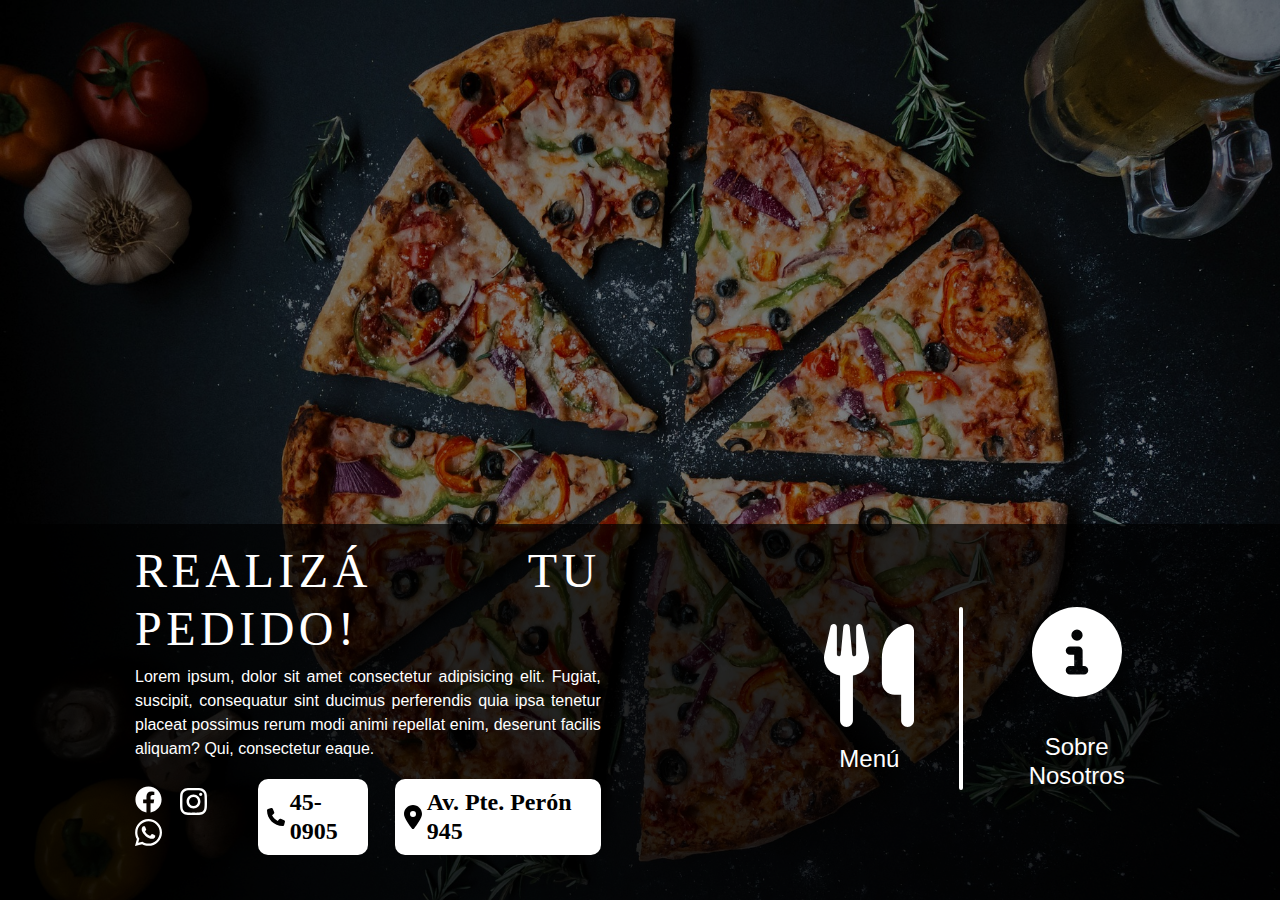
==== index.html @ d5bdf455 "Update index.html" ====
<!DOCTYPE html>
<html lang="es">
<head>
    <meta charset="UTF-8">
    <meta http-equiv="X-UA-Compatible" content="IE=edge">
    <meta name="viewport" content="width=device-width, initial-scale=1.0">
    <link rel="stylesheet" href="./css/bootstrap.css">
    <link rel="stylesheet" href="./style.css">
    <link rel="preload" as="image" href="./imgs/pizzaBackground">

        
    <link rel="preconnect" href="https://fonts.googleapis.com">
    <link rel="preconnect" href="https://fonts.gstatic.com" crossorigin>
    <link href="https://fonts.googleapis.com/css2?family=Caveat:wght@400;500;600;700&family=Kaushan+Script&family=Playfair+Display:wght@400;500;600;700;800;900&family=Satisfy&family=Yellowtail&display=swap" rel="stylesheet">
    
    <link rel="icon" href="./imgs/brand.svg">
    <title>La Buenos Aires Pizza</title>
</head>
<body class="opacity">
    <div class="contMain">

        <div class="contDown opacity2 cont">
            <div class="row">

                <div class="col-8">
                    <div class="leftContent">
                        <h3>REALIZÁ TU PEDIDO!</h3>
                        <p>Lorem ipsum, dolor sit amet consectetur adipisicing elit. Fugiat, suscipit, consequatur sint ducimus perferendis quia ipsa tenetur placeat possimus rerum modi animi repellat enim, deserunt facilis aliquam? Qui, consectetur eaque.</p>
                    </div>
                    <div class="social">
                        <nav class="socialCont">
                            <a href="https://www.facebook.com/LaBuenosAiresPizzaEsquel"><img src="./imgs/facebook.svg" alt="facebook" class="socialIcon grow"></a>
                            <a href="https://www.instagram.com/labuenosairespizza/"><img src="./imgs/instagram.svg" alt="instagram" class="socialIcon grow"></a>
                            <a href="https://wa.me/+5492945694680"><img src="./imgs/whatsapp.svg" alt="whatsapp" class="socialIcon grow"></a>
                        </nav>
                        <div class="allWidgetCont">
                            <div class="widgetCont phoneCont grow">
                                <img src="./imgs/phone.svg" alt="maps" class="widgetIcon">
                                <h3 class="widgetText">45-0905</h3>
                            </div>
                            <div class="widgetCont grow">
                                <img src="./imgs/maps.svg" alt="maps" class="widgetIcon">
                                <h3 class="widgetText">Av. Pte. Perón 945</h3>
                            </div>
                        </div>
                    </div>
                </div>

                <div class="col rightContent">
                    <a href="./pages/menu.html" class="linkCont">
                        <div class="grow">
                            <img src="./imgs/menu.svg" alt="menu" class="menuIcon">
                            <h3>Menú</h3>
                        </div>
                    </a>
                    <div class="vl"></div>
                    <a href="/" class="linkCont">
                        <div class="grow">
                            <img src="./imgs/aboutUs.svg" alt="aboutUs" class="aboutUsIcon">
                            <h3>Sobre Nosotros</h3>
                        </div>
                    </a>
                </div>

            </div>
        </div>



    </div>
    <script src="script.js"></script>
</body>
</html>
---- style.css ----
:root {
    --primary-color: #E91011;
    --secondary-color: #DC9888;
    --third-color: #FFE5D9;
    --fourth-color: #54B9CC;
}
* {
    user-select: none;
    -webkit-user-drag: none;
}
html, body {
    background-image: url(./imgs/pizzaBackground.jpg);
    background-size: cover;
    background-repeat: no-repeat;
    height: 100%;
}

.opacity2 {
    background: rgba(0, 0, 0, 0.703);
}
.opacity {
    background: rgba(0, 0, 0, 0.5);
}

.grow {
    transition: all .2s ease-in-out;
}
.grow:hover {
    transform: scale(1.2);
    z-index: 1;
}

.contMain {
    height:100%;
    margin:0;
    position: relative;
    display: flex;
    flex-direction: column;
}

/*--------------------------------*/

.contDown {
    height: max-content;
    width: 100%;
    margin-top: auto;

    padding: 2vh 15vh 5vh;
    color: white;
    font-family:'Segoe UI', Tahoma, Geneva, Verdana, sans-serif;
}

/*--------------------------------*/

.leftContent {
    max-width: 70%;
    text-align: justify;
}
.leftContent h3 {
    font-size: 3em;
    font-family: Georgia, 'Times New Roman', Times, serif;
    letter-spacing: .5vh;
}

/*--------------------------------*/

.social {
    max-width: 70%;
    margin-top: 2vh;
    text-align: left;
    font-family: Georgia, 'Times New Roman', Times, serif;
    display: flex;
    justify-content: space-between;
}
.socialCont {
    margin: auto 0;
}
.socialIcon {
    width: 3vh;
    filter: invert(100%) sepia(100%) saturate(0%) hue-rotate(133deg) brightness(101%) contrast(102%);
    float: left;
    margin-right: 2vh;
}

.allWidgetCont {
    display: flex;
}

.widgetCont {
    margin: auto 0;
    display: flex;
    align-items: baseline;
    border-radius: 10px;
    background-color: white;
    padding: 1vh;
}
.widgetIcon {
    margin: auto;
    width: 2vh;
    filter: invert(0%) sepia(0%) saturate(7486%) hue-rotate(340deg) brightness(99%) contrast(106%);float: left;
}
.widgetText {
    margin: auto;
    font-family:'Times New Roman', Times, serif;
    color: black;
    font-weight: 900;
    font-size: 1.5em;
    margin-left: .5vh;
}
.phoneCont {
    margin-right: 3vh;
}

/*--------------------------------*/

.rightContent, .rightContent::after {
    margin: auto;
    display: flex;
    justify-content: center;
}
.linkCont {
    margin: auto;
    text-align: center;
    text-decoration: none;
    color: white;
}
.menuIcon {
    filter: invert(100%) sepia(100%) saturate(0%) hue-rotate(133deg) brightness(101%) contrast(102%);
    width: 10vh;
    margin: auto;
    margin-bottom: 2vh;
}
.aboutUsIcon {
    filter: invert(100%) sepia(100%) saturate(0%) hue-rotate(133deg) brightness(101%) contrast(102%);
    width: 10vh;
    margin: auto;
    margin-bottom: 4vh;
}
.rightContent h3 {
    margin: auto;
    font-size: 1.5em;
}

.vl {
    border-left: .5vh solid white;
    border-radius: 5vh;
    margin: 0 5vh;
}

/*--------------------------------*/
/*--------------------------------*/
/*--------------------------------*/

.contMenu {
    max-width: 80%;
    margin: auto;
    display: flex;
    flex-direction: column;
}

.hero {
    display: flex;
    justify-content: space-between;
}
.contMenuTitle {
    width: max-content;
    margin: 2vh 0;
    padding: 0 2vh;
    border-radius: 15px;
}
.menuTitle {
    color: white;
    filter: drop-shadow(5px 5px #686868);
    font-size: 7em;
    font-family: 'Playfair Display', serif;
    font-weight: 900;
}

.contHomeTitle {
    width: max-content;
    margin: auto 0;
    padding: 0 2vh;
    border-radius: 15px;
}
.homeTitle {
    color: white;
    filter: drop-shadow(5px 5px #686868);
    font-family: 'Playfair Display', serif;
    font-weight: 900;
    font-size: 3em;
}
.homeTitle a {
    text-decoration: none;
    color: white;
}

/*
font-family: 'Caveat', cursive;
font-family: 'Kaushan Script', cursive;
font-family: 'Playfair Display', serif;
font-family: 'Satisfy', cursive;
font-family: 'Yellowtail', cursive;
*/
/*--------------------------------*/

.contAllPizzaWidget {
    margin: auto;
    width: 100%;
    display: flex;
    flex-direction: column;
    margin-bottom: 2vh;
    border-radius: 15px;
}
.contAllPizzaWidget .row {
    margin: 0;
    padding: 0;
}

/*--------------------------------*/
.contWidgetTitle {
    margin: auto;
    display: flex;
    flex-direction: row;
    padding: 0;
}
.contWidgetTitle .col {
    padding: 0;
    margin: 0;
}
.whiteLine {
    border-bottom: 1px solid white;
}
.widgetTitle {
    margin: 0;
    font-family: 'Kaushan Script', cursive;
    color: #ffffff;
    filter: drop-shadow(5px 5px #00780c);
    font-size: 10em;
}
.imgWidget {
    margin: auto;
    width: 100%;
    height: 200px;
    background-image: url(./imgs/pizzaListOne.jpg);
    background-size: cover;
    background-position: 0 30%;
    background-repeat: no-repeat;
    border-radius: 15px;
    border-bottom-left-radius: 0;
    border-top-left-radius: 0;
}

/*--------------------------------*/

.contWidget {
    padding: 2vh;
}
.textWidget {
    margin: 0;
    color: white;
    font-family: 'Playfair Display', serif;
    font-size: 1.8em;
    letter-spacing: .1vh;
}


/*
font-family: 'Caveat', cursive;
font-family: 'Kaushan Script', cursive;
font-family: 'Playfair Display', serif;
font-family: 'Satisfy', cursive;
font-family: 'Yellowtail', cursive;
*/

/*--------------------------------*/


/*--------------------------------*/
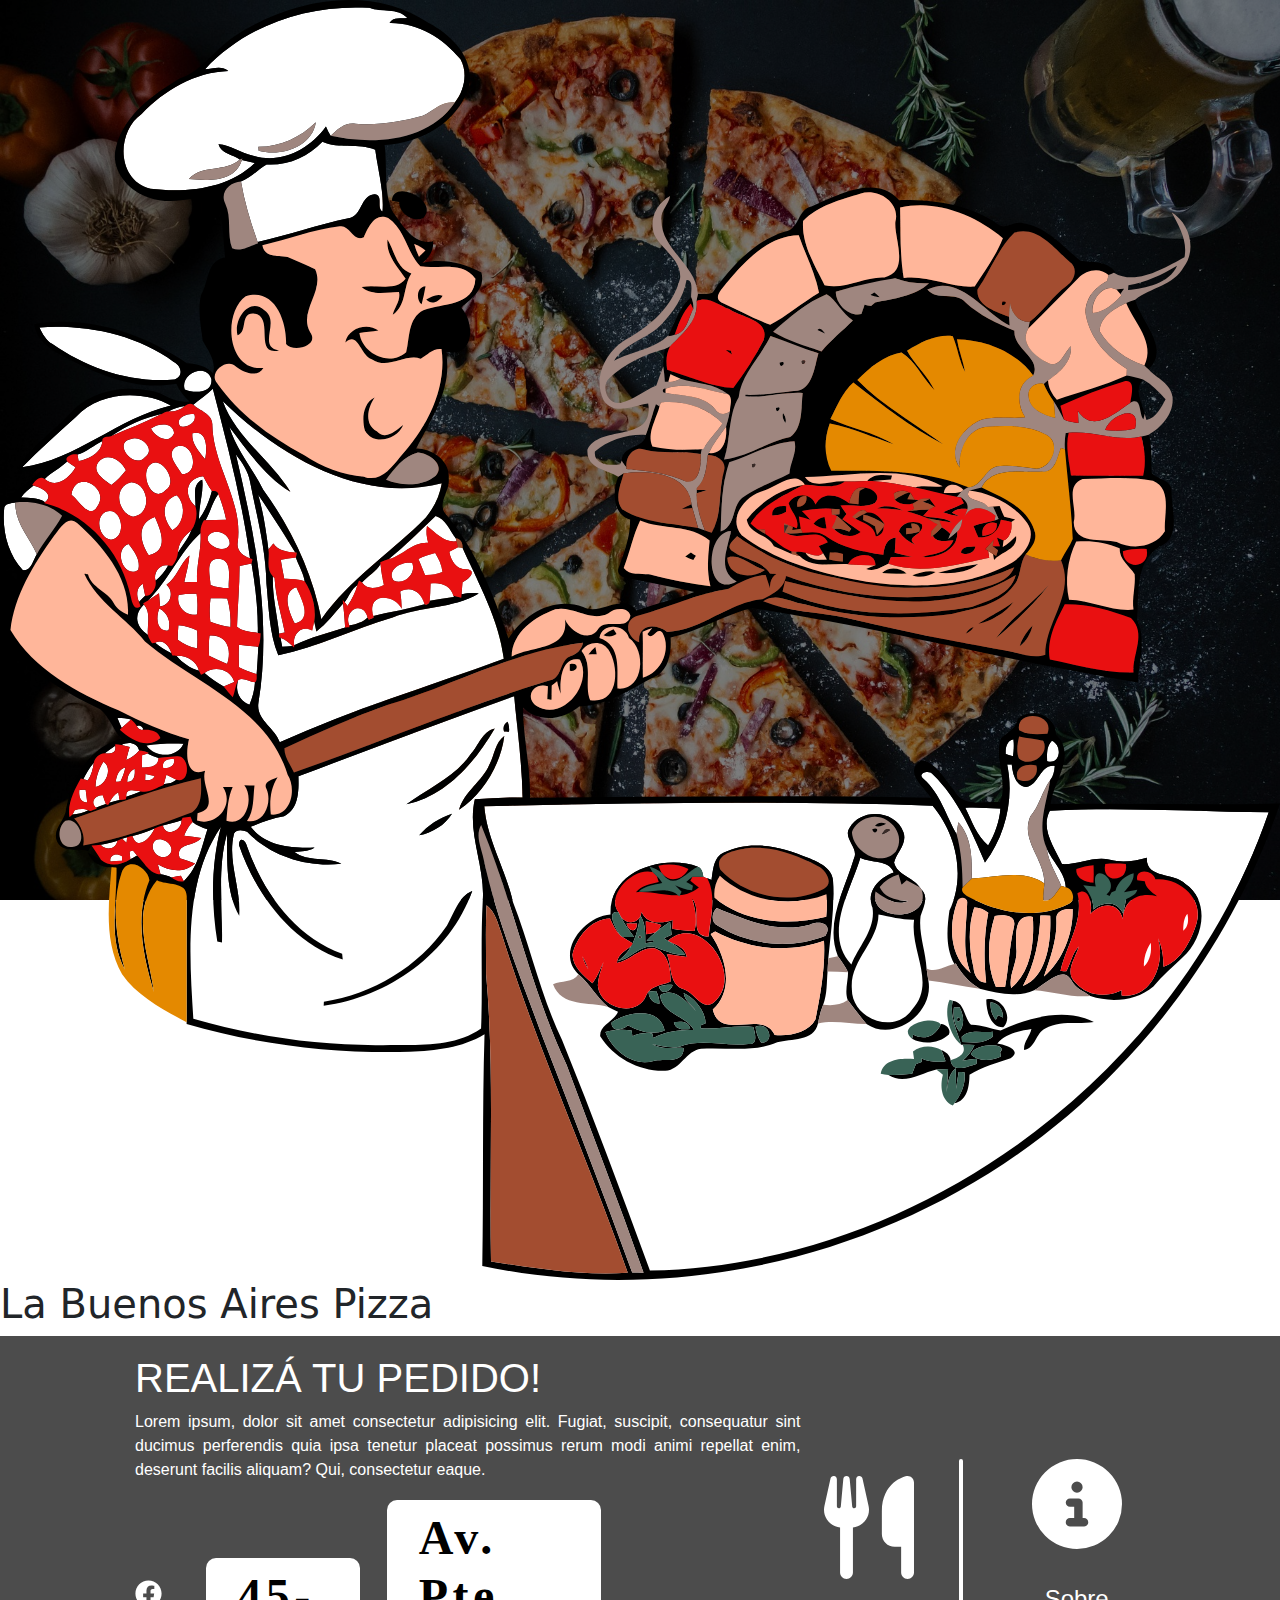
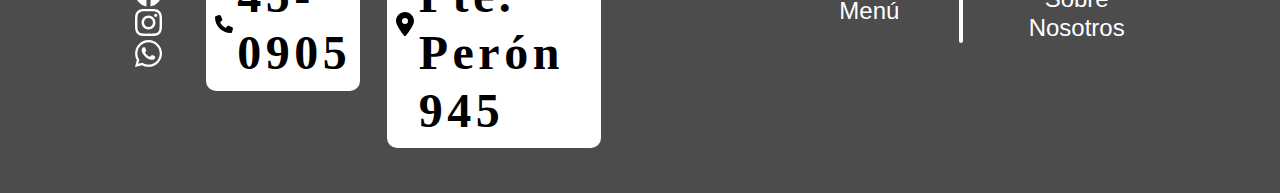
==== commit 705fa079: "Update index.html" ====
--- a/index.html
+++ b/index.html
@@ -6,7 +6,6 @@
     <meta name="viewport" content="width=device-width, initial-scale=1.0">
     <link rel="stylesheet" href="./css/bootstrap.css">
     <link rel="stylesheet" href="./style.css">
-    <link rel="preload" as="image" href="./imgs/pizzaBackground">
 
         
     <link rel="preconnect" href="https://fonts.googleapis.com">
@@ -19,12 +18,16 @@
 <body class="opacity">
     <div class="contMain">
 
+        <div class="brandCont">
+            <img src="./imgs/brand.svg" alt="Brand" class="brandLogo">
+            <h1 class="brandText">La Buenos Aires Pizza</h1>
+        </div>
+
         <div class="contDown opacity2 cont">
-            <div class="row">
-
-                <div class="col-8">
-                    <div class="leftContent">
-                        <h3>REALIZÁ TU PEDIDO!</h3>
+            <div class="row contContent">
+                <div class="col-8 leftContent">
+                    <div class="infoCont">
+                        <h1>REALIZÁ TU PEDIDO!</h1>
                         <p>Lorem ipsum, dolor sit amet consectetur adipisicing elit. Fugiat, suscipit, consequatur sint ducimus perferendis quia ipsa tenetur placeat possimus rerum modi animi repellat enim, deserunt facilis aliquam? Qui, consectetur eaque.</p>
                     </div>
                     <div class="social">
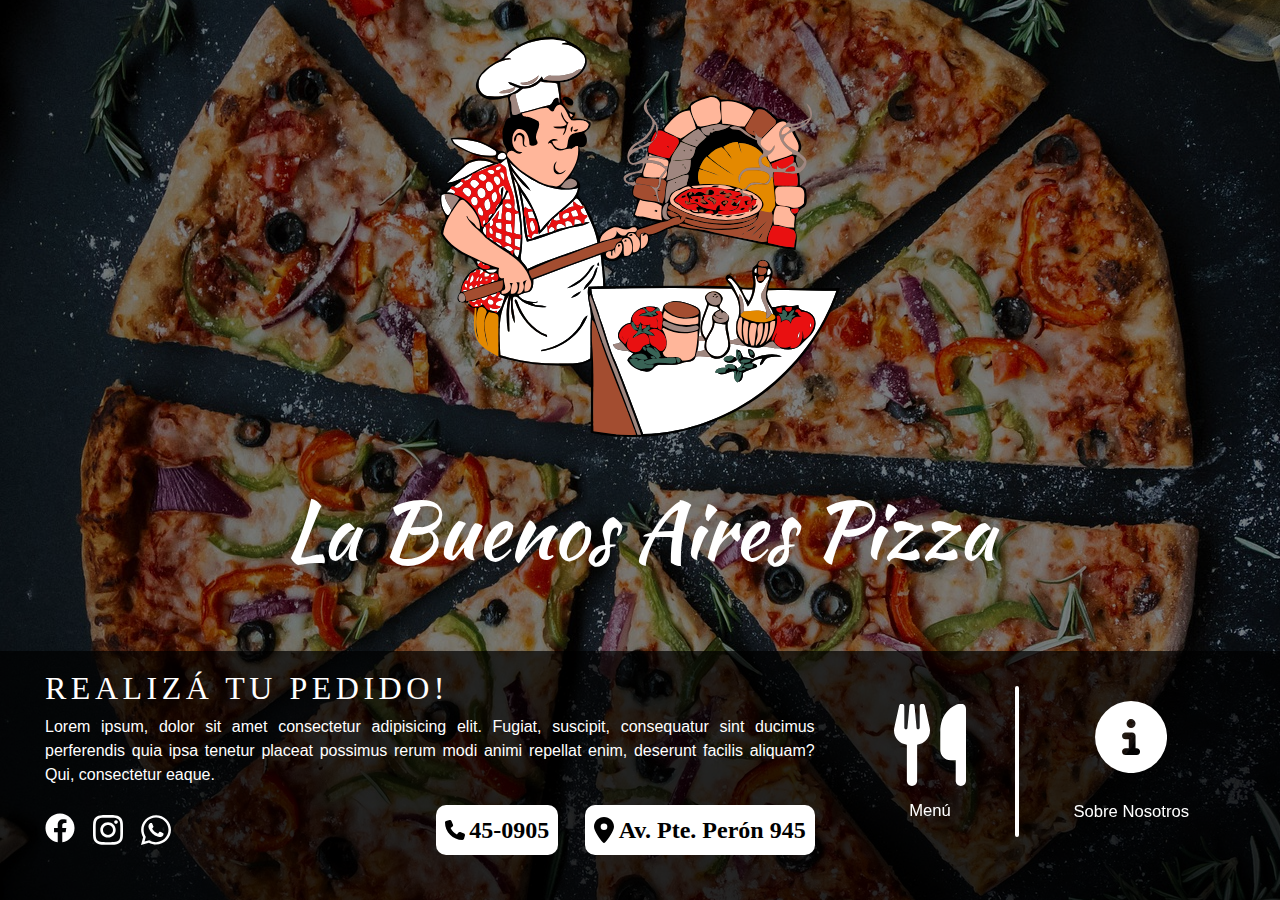
==== commit 1ec0544c: "Update index.html" ====
--- a/index.html
+++ b/index.html
@@ -57,7 +57,7 @@
                         </div>
                     </a>
                     <div class="vl"></div>
-                    <a href="/" class="linkCont">
+                    <a href="./index.html" class="linkCont">
                         <div class="grow">
                             <img src="./imgs/aboutUs.svg" alt="aboutUs" class="aboutUsIcon">
                             <h3>Sobre Nosotros</h3>
--- a/style.css
+++ b/style.css
@@ -7,12 +7,17 @@
 * {
     user-select: none;
     -webkit-user-drag: none;
+    transition: all .3s;
 }
 html, body {
+    background-color: #0c1318;
     background-image: url(./imgs/pizzaBackground.jpg);
-    background-size: cover;
+    background-size: auto;
     background-repeat: no-repeat;
-    height: 100%;
+    background-position: center;
+    background-attachment: fixed;
+    height:100%;
+    width:100%;
 }
 
 .opacity2 {
@@ -39,159 +44,27 @@
 }
 
 /*--------------------------------*/
-
-.contDown {
-    height: max-content;
-    width: 100%;
-    margin-top: auto;
-
-    padding: 2vh 15vh 5vh;
-    color: white;
-    font-family:'Segoe UI', Tahoma, Geneva, Verdana, sans-serif;
-}
-
-/*--------------------------------*/
-
-.leftContent {
-    max-width: 70%;
-    text-align: justify;
-}
-.leftContent h3 {
-    font-size: 3em;
-    font-family: Georgia, 'Times New Roman', Times, serif;
-    letter-spacing: .5vh;
-}
-
-/*--------------------------------*/
-
-.social {
-    max-width: 70%;
-    margin-top: 2vh;
-    text-align: left;
-    font-family: Georgia, 'Times New Roman', Times, serif;
-    display: flex;
-    justify-content: space-between;
-}
-.socialCont {
-    margin: auto 0;
-}
-.socialIcon {
-    width: 3vh;
-    filter: invert(100%) sepia(100%) saturate(0%) hue-rotate(133deg) brightness(101%) contrast(102%);
-    float: left;
-    margin-right: 2vh;
-}
-
-.allWidgetCont {
-    display: flex;
-}
-
-.widgetCont {
-    margin: auto 0;
-    display: flex;
-    align-items: baseline;
-    border-radius: 10px;
-    background-color: white;
-    padding: 1vh;
-}
-.widgetIcon {
-    margin: auto;
-    width: 2vh;
-    filter: invert(0%) sepia(0%) saturate(7486%) hue-rotate(340deg) brightness(99%) contrast(106%);float: left;
-}
-.widgetText {
-    margin: auto;
-    font-family:'Times New Roman', Times, serif;
-    color: black;
-    font-weight: 900;
-    font-size: 1.5em;
-    margin-left: .5vh;
-}
-.phoneCont {
-    margin-right: 3vh;
-}
-
-/*--------------------------------*/
-
-.rightContent, .rightContent::after {
-    margin: auto;
-    display: flex;
-    justify-content: center;
-}
-.linkCont {
+/*--------------------------------*/
+/*--------------------------------*/
+
+.brandCont {
     margin: auto;
     text-align: center;
-    text-decoration: none;
-    color: white;
-}
-.menuIcon {
-    filter: invert(100%) sepia(100%) saturate(0%) hue-rotate(133deg) brightness(101%) contrast(102%);
-    width: 10vh;
-    margin: auto;
-    margin-bottom: 2vh;
-}
-.aboutUsIcon {
-    filter: invert(100%) sepia(100%) saturate(0%) hue-rotate(133deg) brightness(101%) contrast(102%);
-    width: 10vh;
-    margin: auto;
-    margin-bottom: 4vh;
-}
-.rightContent h3 {
-    margin: auto;
-    font-size: 1.5em;
-}
-
-.vl {
-    border-left: .5vh solid white;
-    border-radius: 5vh;
-    margin: 0 5vh;
-}
-
-/*--------------------------------*/
-/*--------------------------------*/
-/*--------------------------------*/
-
-.contMenu {
-    max-width: 80%;
-    margin: auto;
-    display: flex;
-    flex-direction: column;
-}
-
-.hero {
-    display: flex;
-    justify-content: space-between;
-}
-.contMenuTitle {
-    width: max-content;
-    margin: 2vh 0;
-    padding: 0 2vh;
-    border-radius: 15px;
-}
-.menuTitle {
-    color: white;
-    filter: drop-shadow(5px 5px #686868);
-    font-size: 7em;
-    font-family: 'Playfair Display', serif;
-    font-weight: 900;
-}
-
-.contHomeTitle {
-    width: max-content;
-    margin: auto 0;
-    padding: 0 2vh;
-    border-radius: 15px;
-}
-.homeTitle {
-    color: white;
-    filter: drop-shadow(5px 5px #686868);
-    font-family: 'Playfair Display', serif;
-    font-weight: 900;
-    font-size: 3em;
-}
-.homeTitle a {
-    text-decoration: none;
-    color: white;
+}
+.brandLogo{
+    width: 400px;
+    margin: 0;
+    padding: 0;
+}
+.brandText {
+    margin: 0;
+    padding: 0;
+    margin-top: 5vh;
+
+    font-size: 5em;
+    color: white;
+    font-family: 'Kaushan Script', cursive;
+    text-align: center;
 }
 
 /*
@@ -203,66 +76,161 @@
 */
 /*--------------------------------*/
 
-.contAllPizzaWidget {
-    margin: auto;
+.contDown {
+    height: max-content;
     width: 100%;
+    margin-top: auto;
+
+    padding: 2vh 15vh 5vh;
+    color: white;
+    font-family:'Segoe UI', Tahoma, Geneva, Verdana, sans-serif;
+}
+
+/*--------------------------------*/
+
+.infoCont {
+    max-width: 70%;
+    text-align: justify;
+}
+.infoCont h1 {
+    font-size: 3em;
+    font-family: Georgia, 'Times New Roman', Times, serif;
+    letter-spacing: .5vh;
+}
+
+/*--------------------------------*/
+
+.social {
+    max-width: 70%;
+    margin-top: 2vh;
+    text-align: left;
+    font-family: Georgia, 'Times New Roman', Times, serif;
+    display: flex;
+    justify-content: space-between;
+    align-items: center;
+}
+.socialCont {
+    margin: auto 0;
+}
+.socialIcon {
+    width: 30px;
+    filter: invert(100%) sepia(100%) saturate(0%) hue-rotate(133deg) brightness(101%) contrast(102%);
+    float: left;
+    margin-right: 2vh;
+}
+
+.allWidgetCont {
+    display: flex;
+}
+
+.widgetCont {
+    margin: auto 0;
+    display: flex;
+    align-items: baseline;
+    border-radius: 10px;
+    background-color: white;
+    padding: 1vh;
+    width: max-content;
+    height: 50px;
+}
+.widgetIcon {
+    margin: auto;
+    width: 20px;
+    filter: invert(0%) sepia(0%) saturate(7486%) hue-rotate(340deg) brightness(99%) contrast(106%);float: left;
+}
+.widgetText {
+    margin: auto;
+    font-family:'Times New Roman', Times, serif;
+    color: black;
+    font-weight: 900;
+    font-size: 1.5em;
+    margin-left: .5vh;
+}
+.phoneCont {
+    margin-right: 3vh;
+}
+
+/*--------------------------------*/
+
+.rightContent, .rightContent::after {
+    margin: auto;
+    display: flex;
+    justify-content: center;
+}
+.linkCont {
+    margin: auto;
+    text-align: center;
+    text-decoration: none;
+    color: white;
+}
+.menuIcon {
+    filter: invert(100%) sepia(100%) saturate(0%) hue-rotate(133deg) brightness(101%) contrast(102%);
+    width: 90px;
+    margin: auto;
+    margin-bottom: 2vh;
+}
+.aboutUsIcon {
+    filter: invert(100%) sepia(100%) saturate(0%) hue-rotate(133deg) brightness(101%) contrast(102%);
+    width: 90px;
+    margin: auto;
+    margin-bottom: 4vh;
+}
+.rightContent h3 {
+    margin: auto;
+    font-size: 1.5em;
+}
+
+.vl {
+    border-left: .5vh solid white;
+    border-radius: 5vh;
+}
+
+/*--------------------------------*/
+/*--------------------------------*/
+/*--------------------------------*/
+
+.contMenu {
+    max-width: 80%;
+    margin: auto;
     display: flex;
     flex-direction: column;
-    margin-bottom: 2vh;
+}
+
+.hero {
+    display: flex;
+    justify-content: space-between;
+}
+.contMenuTitle {
+    width: max-content;
+    margin: 2vh 0;
+    padding: 0 2vh;
     border-radius: 15px;
 }
-.contAllPizzaWidget .row {
-    margin: 0;
-    padding: 0;
-}
-
-/*--------------------------------*/
-.contWidgetTitle {
-    margin: auto;
-    display: flex;
-    flex-direction: row;
-    padding: 0;
-}
-.contWidgetTitle .col {
-    padding: 0;
-    margin: 0;
-}
-.whiteLine {
-    border-bottom: 1px solid white;
-}
-.widgetTitle {
-    margin: 0;
-    font-family: 'Kaushan Script', cursive;
-    color: #ffffff;
-    filter: drop-shadow(5px 5px #00780c);
-    font-size: 10em;
-}
-.imgWidget {
-    margin: auto;
-    width: 100%;
-    height: 200px;
-    background-image: url(./imgs/pizzaListOne.jpg);
-    background-size: cover;
-    background-position: 0 30%;
-    background-repeat: no-repeat;
+.menuTitle {
+    color: white;
+    filter: drop-shadow(5px 5px #686868);
+    font-size: 7em;
+    font-family: 'Playfair Display', serif;
+    font-weight: 900;
+}
+
+.contHomeTitle {
+    width: max-content;
+    margin: auto 0;
+    padding: 0 2vh;
     border-radius: 15px;
-    border-bottom-left-radius: 0;
-    border-top-left-radius: 0;
-}
-
-/*--------------------------------*/
-
-.contWidget {
-    padding: 2vh;
-}
-.textWidget {
-    margin: 0;
-    color: white;
+}
+.homeTitle {
+    color: white;
+    filter: drop-shadow(5px 5px #686868);
     font-family: 'Playfair Display', serif;
-    font-size: 1.8em;
-    letter-spacing: .1vh;
-}
-
+    font-weight: 900;
+    font-size: 3em;
+}
+.homeTitle a {
+    text-decoration: none;
+    color: white;
+}
 
 /*
 font-family: 'Caveat', cursive;
@@ -271,8 +239,270 @@
 font-family: 'Satisfy', cursive;
 font-family: 'Yellowtail', cursive;
 */
-
-/*--------------------------------*/
-
-
-/*--------------------------------*/+/*--------------------------------*/
+
+.contAllPizzaWidget {
+    margin: auto;
+    width: 100%;
+    display: flex;
+    flex-direction: column;
+    margin-bottom: 2vh;
+    border-radius: 15px;
+}
+.contAllPizzaWidget .row {
+    margin: 0;
+    padding: 0;
+}
+
+/*--------------------------------*/
+.contWidgetTitle {
+    margin: auto;
+    display: flex;
+    flex-direction: row;
+    padding: 0;
+}
+.contWidgetTitle .col {
+    padding: 0;
+    margin: 0;
+}
+.whiteLine {
+    border-bottom: 1px solid white;
+}
+.widgetTitle {
+    margin: 0;
+    font-family: 'Kaushan Script', cursive;
+    color: #ffffff;
+    filter: drop-shadow(5px 5px #00780c);
+    font-size: 10em;
+}
+.imgWidget {
+    margin: auto;
+    width: 100%;
+    height: 200px;
+    background-color: #0c1318;
+    background-image: url(./imgs/pizzaListOne.jpg);
+    background-size: cover;
+    background-repeat: no-repeat;
+    background-position: center;
+    background-attachment: scroll;
+
+    border-radius: 15px;
+    border-bottom-left-radius: 0;
+    border-top-left-radius: 0;
+
+}
+
+/*--------------------------------*/
+
+.textWidget {
+    margin: 0;
+    color: white;
+    font-family: 'Playfair Display', serif;
+    font-size: 1.8em;
+    letter-spacing: .1vh;
+    width: max-content;
+}
+
+.textWidgetPrice{
+    margin: 0;
+    color: white;
+    font-family: 'Playfair Display', serif;
+    font-size: 1.8em;
+    letter-spacing: .1vh;
+}
+
+.leftMenuWidget {
+    margin: 0;
+    padding: 2vh;
+    display: flex;
+    justify-content: space-between;
+}
+.rightMenuWidget {
+    margin: 0;
+    padding: 2vh;
+    display: flex;
+    justify-content: space-between;
+}
+
+@media (max-width: 1460px) {
+    .menuWidgetsCont{
+        display: flex;
+        flex-direction: column;
+    }
+    .leftMenuWidget {
+        border-bottom: 1px solid white;
+    }
+} 
+@media (max-width: 1200px) {
+    .widgetTitle {
+        margin: auto;
+        padding: auto;
+        font-size: 8em;
+    }
+    .contWidgetTitle {
+        margin: auto;
+    }
+} 
+
+
+
+@media (max-width: 1600px) {
+    .infoCont h1 {
+        font-size: 2.5em;
+    }
+    .infoCont {
+        max-width: 100%;
+        margin-right: 2%;
+    }
+    .social {
+        max-width: 100%;
+        margin-right: 2%;
+    }
+    .rightContent h3 {
+        font-size: 1.3em;
+        white-space: nowrap;
+    }
+}
+
+@media (max-width: 1400px) {
+    .contDown {
+        max-width: 100%;
+        padding: 2vh 5vh 5vh;
+    }
+
+    .infoCont h1 {
+        font-size: 2em;
+    }
+    .allWidgetCont {
+        margin: 0;
+    }
+
+    .rightContent {
+        margin: auto;
+    }
+    .vl {
+        margin: 0 1vh;
+    }
+    .linkCont {
+        transform: scale(.8);
+    }
+}
+
+@media (max-width: 1000px) {
+    body {
+        height: max-content;
+    }
+    .brandCont {
+        transform: scale(.9);
+    }
+
+    .contContent {
+        margin: auto;
+        display: flex;
+        flex-direction: column;
+    }
+    .leftContent {
+        margin: auto;
+        width: 100%;
+        margin-bottom: 2vh;
+        border-bottom: 1px solid white;
+        padding-bottom: 2vh;
+    }
+    .vl {
+        display: none;
+    }
+    .leftContent h1 {
+        font-size: 2.5em;
+    }
+    .linkCont {
+        margin-top: 5vh;
+        background-color: white;
+        color: black;
+        border-radius: 15px;
+        padding: 2vh;
+        width: 200px;
+        height: 180px;
+        transform: scale(1.3);
+    }
+    .menuIcon, .aboutUsIcon {
+        filter: none;
+    }
+}
+
+@media (max-width: 740px) {
+    .brandCont {
+        transform: scale(.8);
+    }
+    .brandText {
+        outline: auto;
+    }
+    .infoCont h1 {
+        font-size: 2em;
+    }
+    .socialCont {
+        margin: auto 0;
+        width: 30%;
+    }
+    .socialIcon {
+        margin: 0 .5vh;
+    }
+    .allWidgetCont {
+        margin: auto;
+        justify-content: right;
+        white-space: nowrap;
+    }
+    .widgetCont {
+        font-size: .8em;
+    }
+    .rightContent {
+        display: flex;
+        flex-direction: column;
+    }
+    .linkCont {
+        margin: 5vh auto;
+    }
+}
+
+@media (max-width: 550px) {
+    .leftContent h1 {
+        font-size: 3em;
+        text-align: left;
+    }
+    .socialCont {
+        width: 10%;
+    }
+    .allWidgetCont {
+        margin: auto 2vh;
+    }
+    .widgetCont {
+        transform: scale(1);
+        margin-bottom: 1vh;
+    }
+}
+
+@media (max-width: 440px) {
+    .allWidgetCont {
+        flex-direction: column;
+    }
+    .leftContent h1 {
+        font-size: 2em;
+        text-align: left;
+    }
+    .brandCont {
+        transform: scale(.8);
+    }
+}
+
+
+/*
+font-family: 'Caveat', cursive;
+font-family: 'Kaushan Script', cursive;
+font-family: 'Playfair Display', serif;
+font-family: 'Satisfy', cursive;
+font-family: 'Yellowtail', cursive;
+*/
+
+/*--------------------------------*/
+
+
+/*--------------------------------*/
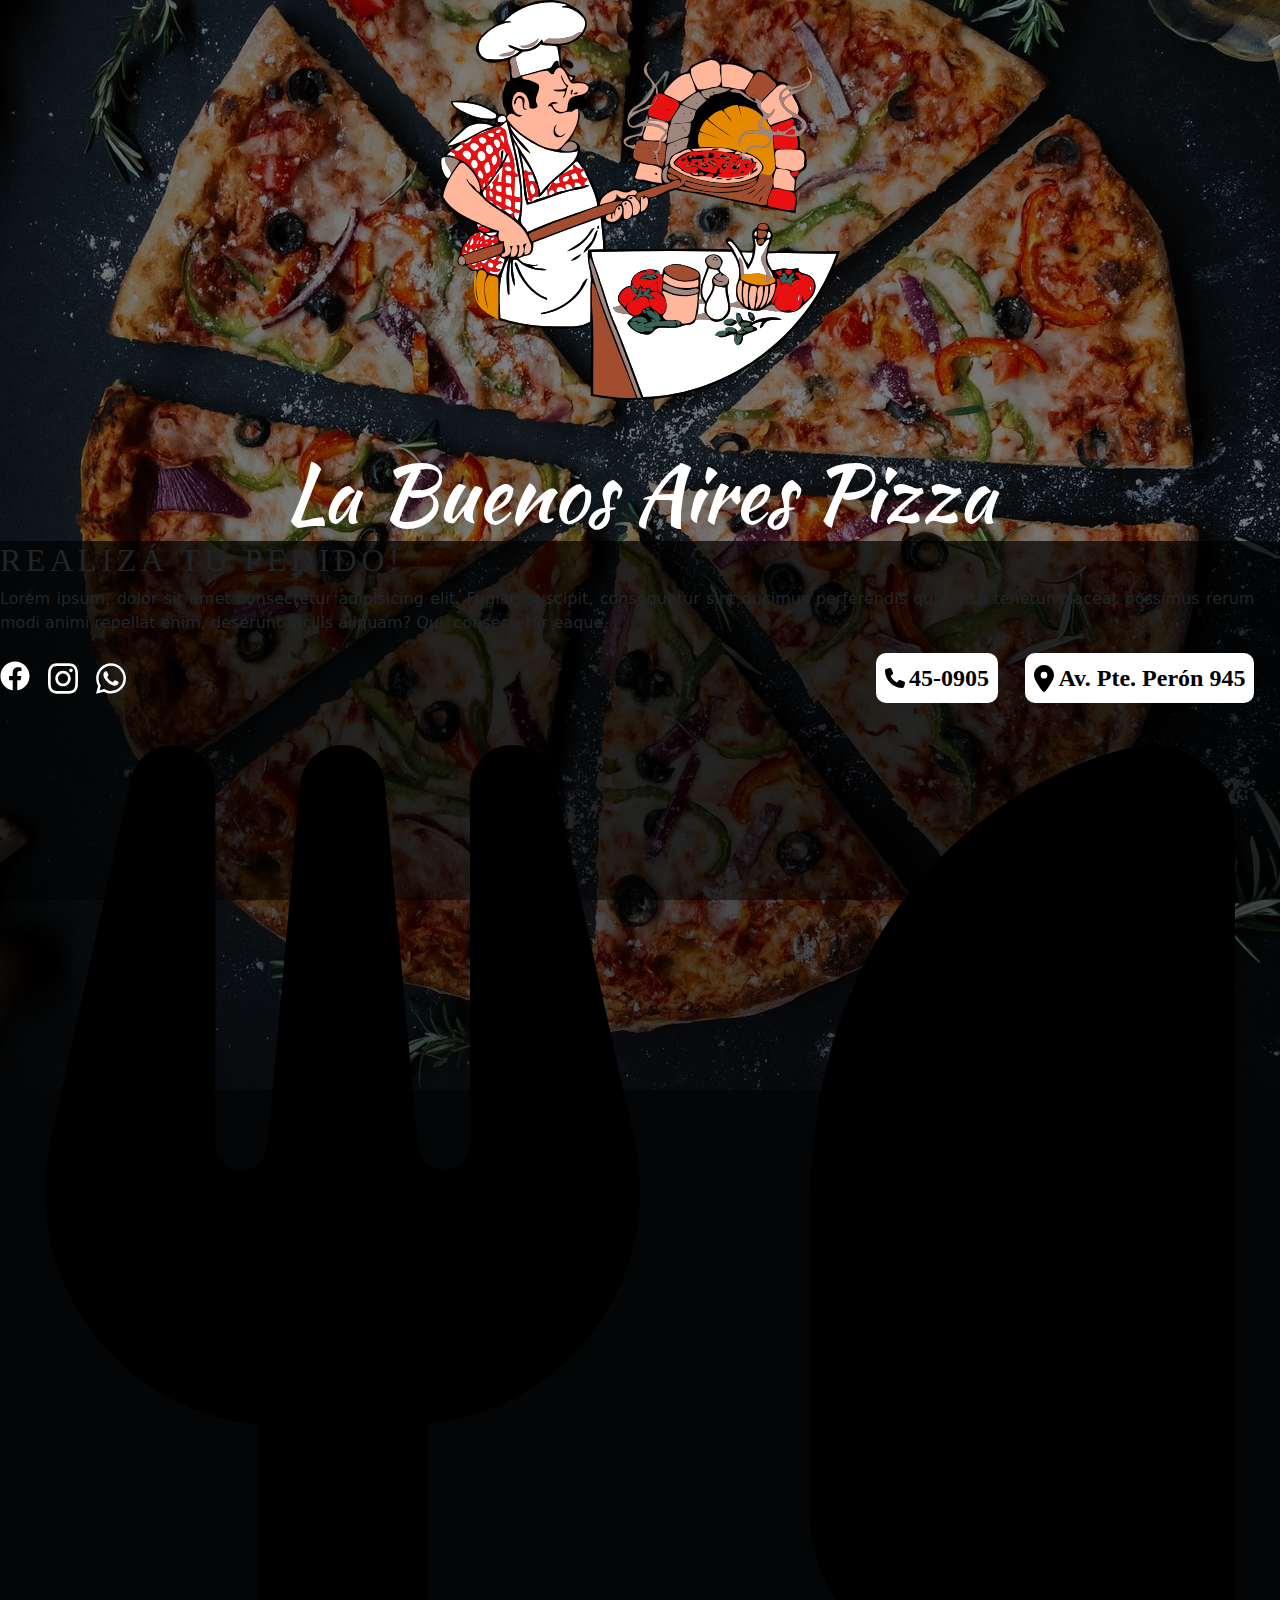
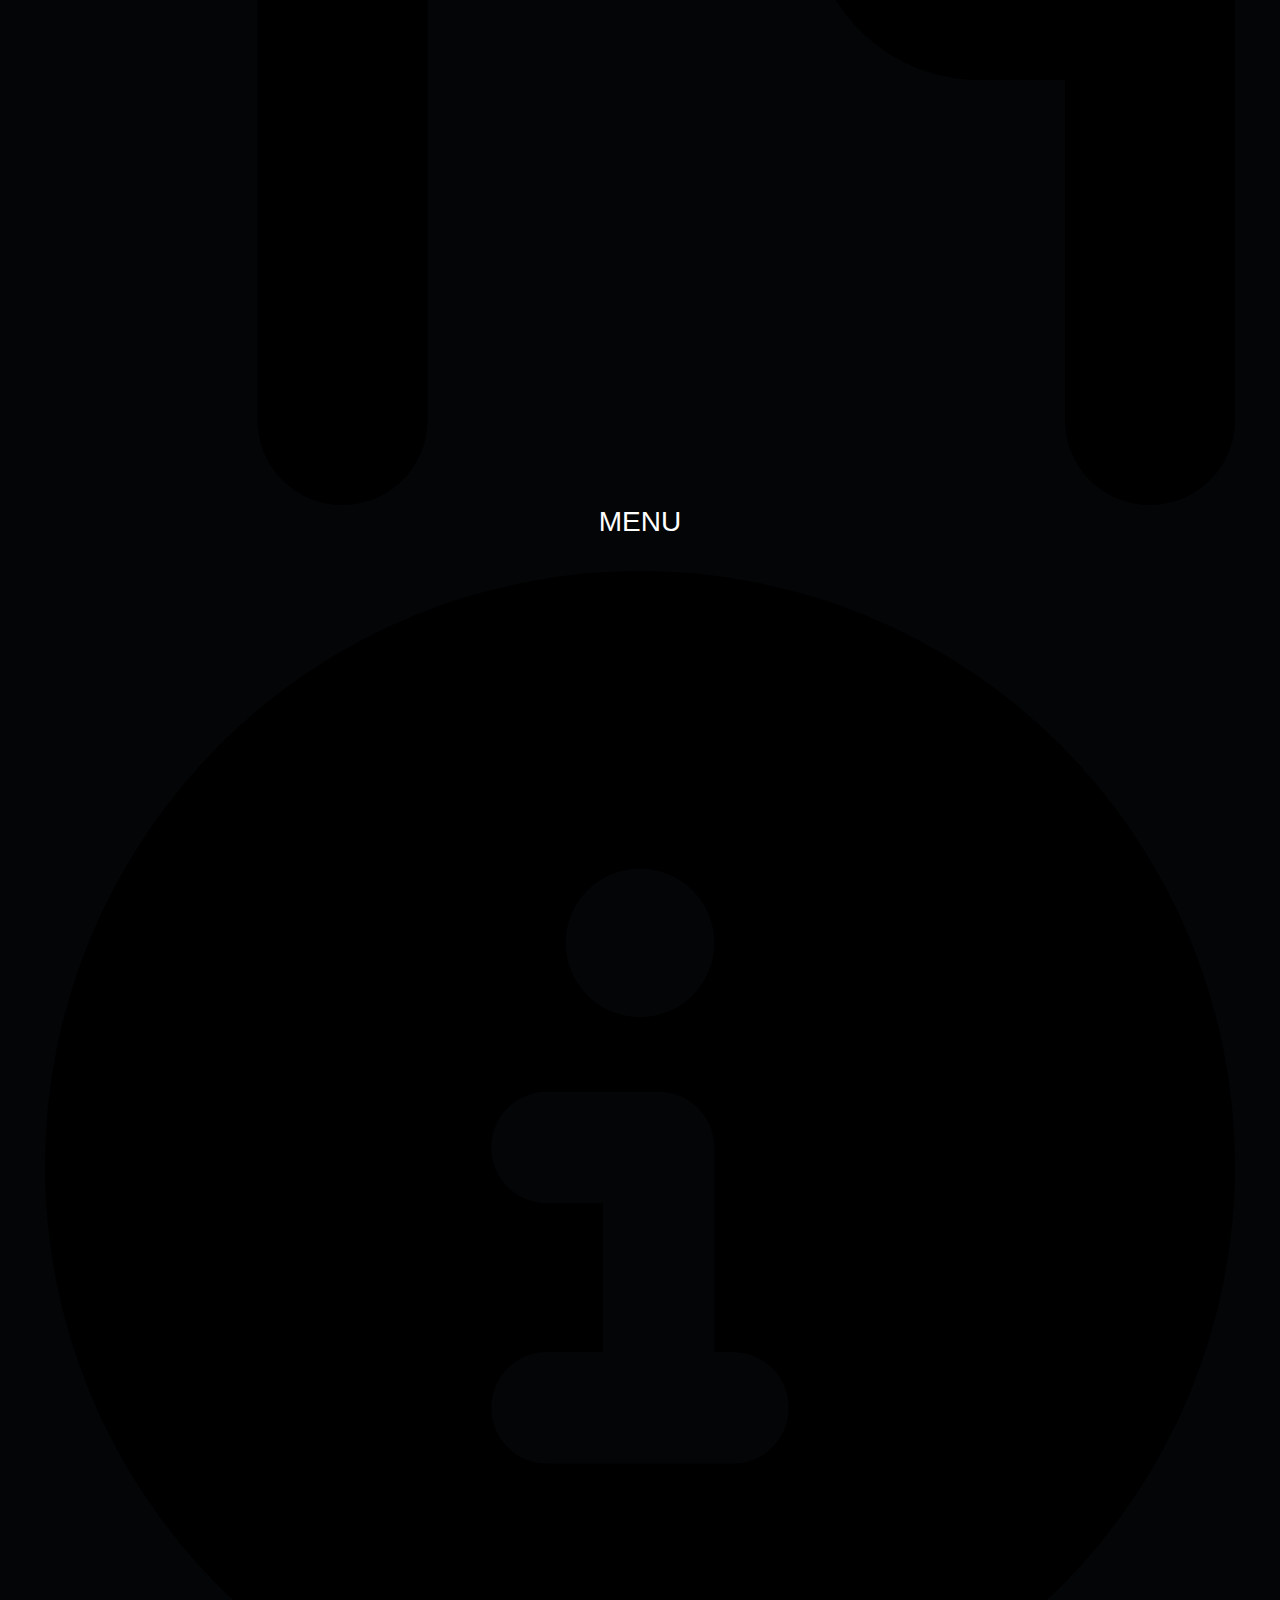
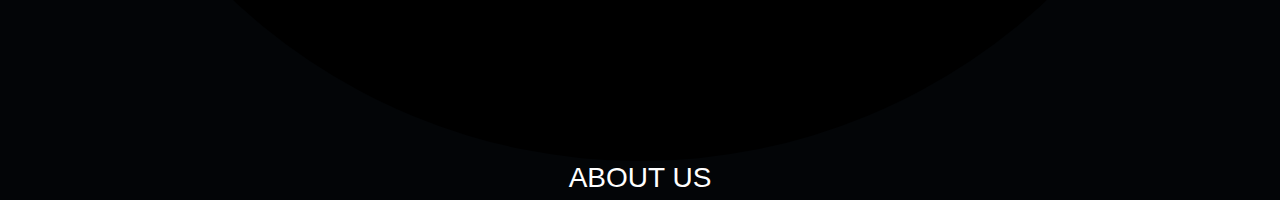
==== commit d46f5cf4: "Update index.html" ====
--- a/index.html
+++ b/index.html
@@ -23,9 +23,9 @@
             <h1 class="brandText">La Buenos Aires Pizza</h1>
         </div>
 
-        <div class="contDown opacity2 cont">
-            <div class="row contContent">
-                <div class="col-8 leftContent">
+        <div class="contSection opacity2">
+            <div class="section">
+                <div class="contUp">
                     <div class="infoCont">
                         <h1>REALIZÁ TU PEDIDO!</h1>
                         <p>Lorem ipsum, dolor sit amet consectetur adipisicing elit. Fugiat, suscipit, consequatur sint ducimus perferendis quia ipsa tenetur placeat possimus rerum modi animi repellat enim, deserunt facilis aliquam? Qui, consectetur eaque.</p>
@@ -49,18 +49,17 @@
                     </div>
                 </div>
 
-                <div class="col rightContent">
-                    <a href="./pages/menu.html" class="linkCont">
-                        <div class="grow">
-                            <img src="./imgs/menu.svg" alt="menu" class="menuIcon">
-                            <h3>Menú</h3>
+                <div class="contDown">
+                    <a href="./pages/menu.html" class="linkCont menuIconCont">
+                        <div class="changeBackgroundOpacity">
+                            <img src="./imgs/menu.svg" alt="menuImg" class="widgetDownIcon">
+                            <h3 class="widgetDownText">MENU</h3>
                         </div>
                     </a>
-                    <div class="vl"></div>
-                    <a href="./index.html" class="linkCont">
-                        <div class="grow">
-                            <img src="./imgs/aboutUs.svg" alt="aboutUs" class="aboutUsIcon">
-                            <h3>Sobre Nosotros</h3>
+                    <a href="./index.html" class="linkCont aboutIconCont">
+                        <div class="changeBackgroundOpacity">
+                            <img src="./imgs/aboutUs.svg" alt="aboutUs" class="widgetDownIcon">
+                            <h3 class="widgetDownText">ABOUT US</h3>
                         </div>
                     </a>
                 </div>
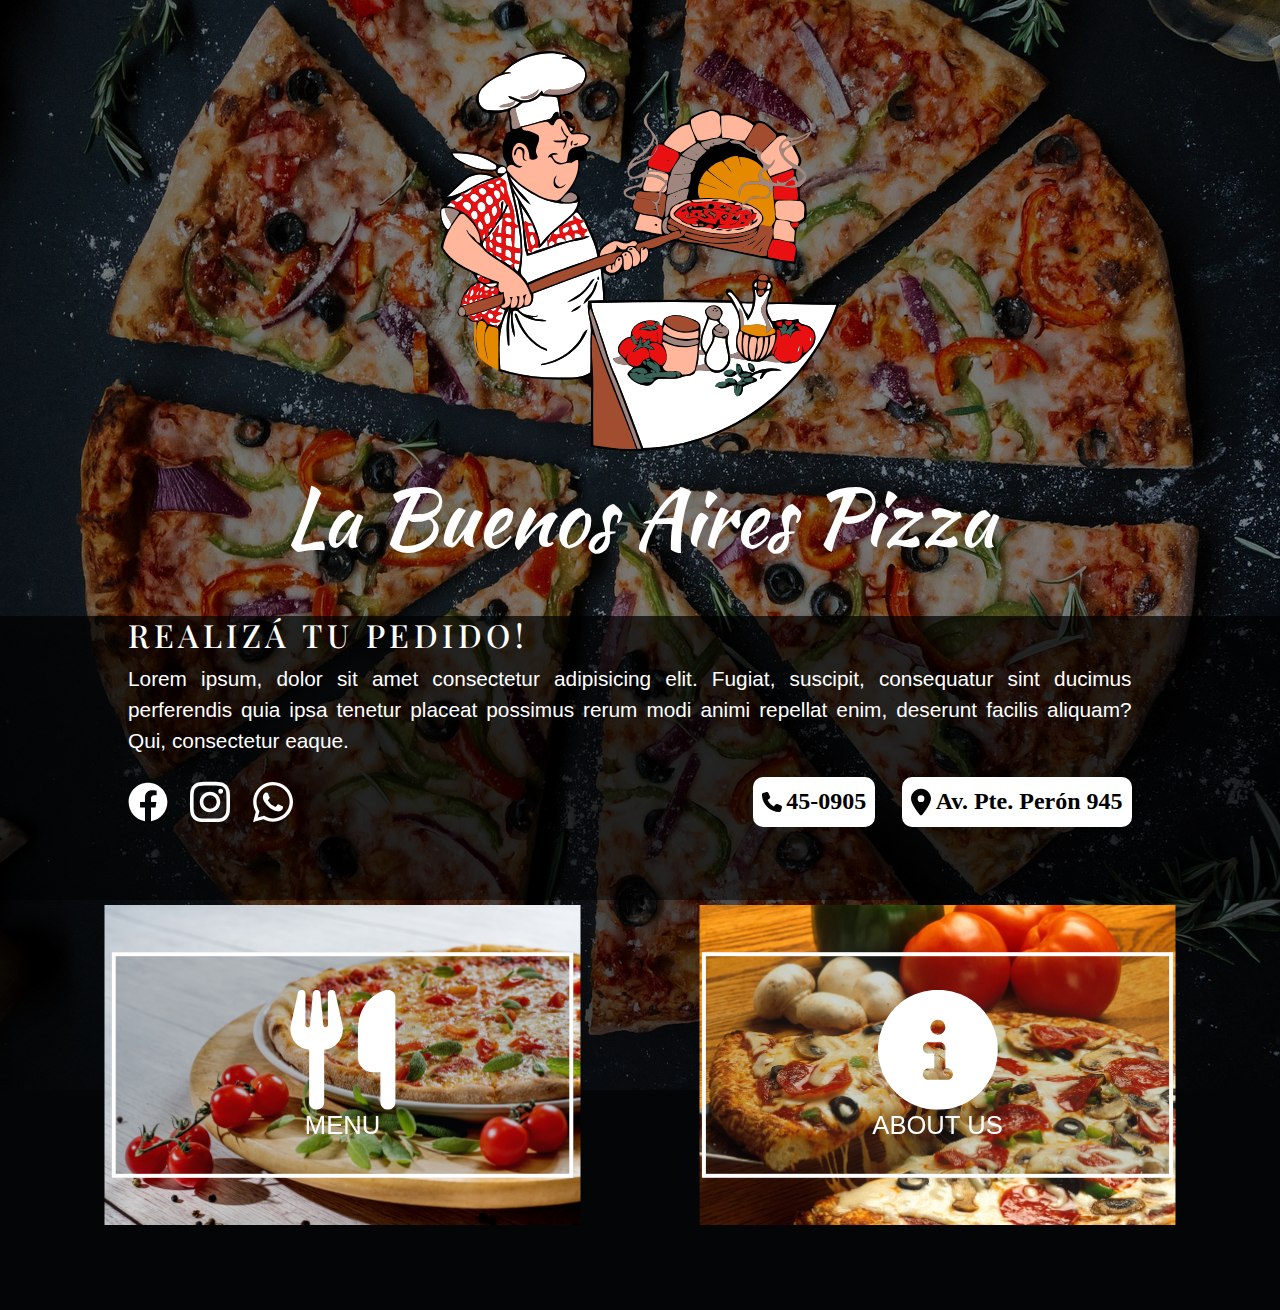
==== commit b41ed8fc: "Update index.html" ====
--- a/index.html
+++ b/index.html
@@ -51,13 +51,13 @@
 
                 <div class="contDown">
                     <a href="./pages/menu.html" class="linkCont menuIconCont">
-                        <div class="changeBackgroundOpacity">
+                        <div class="backgroundOpacity">
                             <img src="./imgs/menu.svg" alt="menuImg" class="widgetDownIcon">
                             <h3 class="widgetDownText">MENU</h3>
                         </div>
                     </a>
                     <a href="./index.html" class="linkCont aboutIconCont">
-                        <div class="changeBackgroundOpacity">
+                        <div class="backgroundOpacity">
                             <img src="./imgs/aboutUs.svg" alt="aboutUs" class="widgetDownIcon">
                             <h3 class="widgetDownText">ABOUT US</h3>
                         </div>
--- a/style.css
+++ b/style.css
@@ -18,6 +18,9 @@
     background-attachment: fixed;
     height:100%;
     width:100%;
+
+    font-family:'Segoe UI', Tahoma, Geneva, Verdana, sans-serif;
+    color: white;
 }
 
 .opacity2 {
@@ -42,13 +45,11 @@
     display: flex;
     flex-direction: column;
 }
-
-/*--------------------------------*/
-/*--------------------------------*/
-/*--------------------------------*/
-
+/*--------------------------------*/
+/*--------------------------------*/
+/*--------------------------------*/
 .brandCont {
-    margin: auto;
+    margin: 4% auto;
     text-align: center;
 }
 .brandLogo{
@@ -59,132 +60,149 @@
 .brandText {
     margin: 0;
     padding: 0;
-    margin-top: 5vh;
+    margin-top: 2vh;
 
     font-size: 5em;
     color: white;
     font-family: 'Kaushan Script', cursive;
     text-align: center;
 }
-
-/*
-font-family: 'Caveat', cursive;
-font-family: 'Kaushan Script', cursive;
-font-family: 'Playfair Display', serif;
-font-family: 'Satisfy', cursive;
-font-family: 'Yellowtail', cursive;
-*/
-/*--------------------------------*/
-
-.contDown {
-    height: max-content;
+/*--------------------------------*/
+/*--------------------------------*/
+/*--------------------------------*/
+/*--------------------------------*/
+/*--------------------------------*/
+.contSection {
+    height: 100%;
     width: 100%;
-    margin-top: auto;
-
-    padding: 2vh 15vh 5vh;
-    color: white;
-    font-family:'Segoe UI', Tahoma, Geneva, Verdana, sans-serif;
-}
-
-/*--------------------------------*/
-
-.infoCont {
-    max-width: 70%;
-    text-align: justify;
-}
+}
+/*--------------------------------*/
+.section {
+    margin: auto;
+    display: flex;
+    flex-direction: column;
+    justify-content: space-between;
+}
+/*--------------------------------*/
+.contUp {
+    max-width: 80%;
+    margin: auto;
+}
+/*--------------------------------*/
 .infoCont h1 {
     font-size: 3em;
-    font-family: Georgia, 'Times New Roman', Times, serif;
+    font-family: 'Playfair Display', serif;
     letter-spacing: .5vh;
 }
-
-/*--------------------------------*/
-
+.infoCont p {
+    font-size: 1.3em;
+    text-align: justify;
+}
+/*--------------------------------*/
 .social {
-    max-width: 70%;
-    margin-top: 2vh;
-    text-align: left;
-    font-family: Georgia, 'Times New Roman', Times, serif;
-    display: flex;
+    margin: 2% auto;
+    display: flex;
+    align-items: center;
     justify-content: space-between;
-    align-items: center;
-}
-.socialCont {
-    margin: auto 0;
-}
+}
+/*--------------------------------*/
 .socialIcon {
-    width: 30px;
+    width: 40px;
+    margin-right: 2vh;
     filter: invert(100%) sepia(100%) saturate(0%) hue-rotate(133deg) brightness(101%) contrast(102%);
-    float: left;
-    margin-right: 2vh;
-}
-
+}
+/*--------------------------------*/
 .allWidgetCont {
     display: flex;
-}
-
+    flex-direction: row;
+    justify-content: space-between;
+}
 .widgetCont {
-    margin: auto 0;
-    display: flex;
-    align-items: baseline;
-    border-radius: 10px;
-    background-color: white;
-    padding: 1vh;
     width: max-content;
     height: 50px;
+    padding: 1vh;
+    display: flex;
+    background-color: white;
+    border-radius: 10px;
 }
 .widgetIcon {
-    margin: auto;
     width: 20px;
     filter: invert(0%) sepia(0%) saturate(7486%) hue-rotate(340deg) brightness(99%) contrast(106%);float: left;
 }
 .widgetText {
     margin: auto;
+    margin-left: .5vh;
+    color: black;
+    font-size: 1.5em;
     font-family:'Times New Roman', Times, serif;
-    color: black;
     font-weight: 900;
-    font-size: 1.5em;
-    margin-left: .5vh;
 }
 .phoneCont {
     margin-right: 3vh;
 }
-
-/*--------------------------------*/
-
-.rightContent, .rightContent::after {
-    margin: auto;
-    display: flex;
-    justify-content: center;
-}
+/*--------------------------------*/
+/*--------------------------------*/
+/*--------------------------------*/
+/*--------------------------------*/
+/*--------------------------------*/
+.contDown{
+    display: flex;
+    flex-direction: row;
+}
+/*--------------------------------*/
 .linkCont {
+    text-decoration: none;
+    width: 100%;
+    height: 400px;
+    display: flex;
+}
+.linkCont h3 {
+    color: white;
+}
+/*--------------------------------*/
+.menuIconCont {
+    background-image: url(./imgs/pizzaListOne.jpg);
+    background-repeat: no-repeat;
+    background-size: cover;
+    background-position: center;
+}
+.aboutIconCont {
+    background-image: url(./imgs/pizzaListTwo.jpg);
+    background-repeat: no-repeat;
+    background-size: cover;
+    background-position: center;
+}
+.menuIconCont div, .aboutIconCont div {
     margin: auto;
     text-align: center;
-    text-decoration: none;
-    color: white;
-}
-.menuIcon {
+    border: 5px solid white;
+    padding: 7% 35%;
+}
+/*--------------------------------*/
+.widgetDownIcon {
+    margin: auto;
     filter: invert(100%) sepia(100%) saturate(0%) hue-rotate(133deg) brightness(101%) contrast(102%);
-    width: 90px;
-    margin: auto;
-    margin-bottom: 2vh;
-}
-.aboutUsIcon {
-    filter: invert(100%) sepia(100%) saturate(0%) hue-rotate(133deg) brightness(101%) contrast(102%);
-    width: 90px;
-    margin: auto;
-    margin-bottom: 4vh;
-}
-.rightContent h3 {
-    margin: auto;
-    font-size: 1.5em;
-}
-
-.vl {
-    border-left: .5vh solid white;
-    border-radius: 5vh;
-}
-
+    width: 150px;
+    height: 150px;
+}
+.widgetDownText {
+    margin: auto;
+    font-size: 2em;
+}
+.backgroundOpacity {
+    background: rgba(12, 19, 24, 0.2);
+}
+.backgroundOpacity:hover {
+    background: rgba(12, 19, 24, 0.6);
+}
+
+
+/*--------------------------------*/
+/*--------------------------------*/
+/*--------------------------------*/
+/*--------------------------------*/
+/*--------------------------------*/
+/*--------------------------------*/
 /*--------------------------------*/
 /*--------------------------------*/
 /*--------------------------------*/
@@ -436,30 +454,41 @@
     .brandText {
         outline: auto;
     }
+
     .infoCont h1 {
         font-size: 2em;
     }
     .socialCont {
         margin: auto 0;
-        width: 30%;
+        width: 100%;
     }
     .socialIcon {
         margin: 0 .5vh;
     }
+
     .allWidgetCont {
         margin: auto;
-        justify-content: right;
-        white-space: nowrap;
     }
     .widgetCont {
         font-size: .8em;
     }
+
     .rightContent {
         display: flex;
         flex-direction: column;
+        margin: 5vh 0;
     }
     .linkCont {
-        margin: 5vh auto;
+        transform: scale(1);
+        margin: auto;
+        width: 100%;
+        height: 300px;
+        border-radius: 0;
+        margin-bottom: 20vh;
+        padding: 0;
+    }
+    .linkCont div img {
+        margin: auto;
     }
 }
 
@@ -478,6 +507,7 @@
         transform: scale(1);
         margin-bottom: 1vh;
     }
+    
 }
 
 @media (max-width: 440px) {
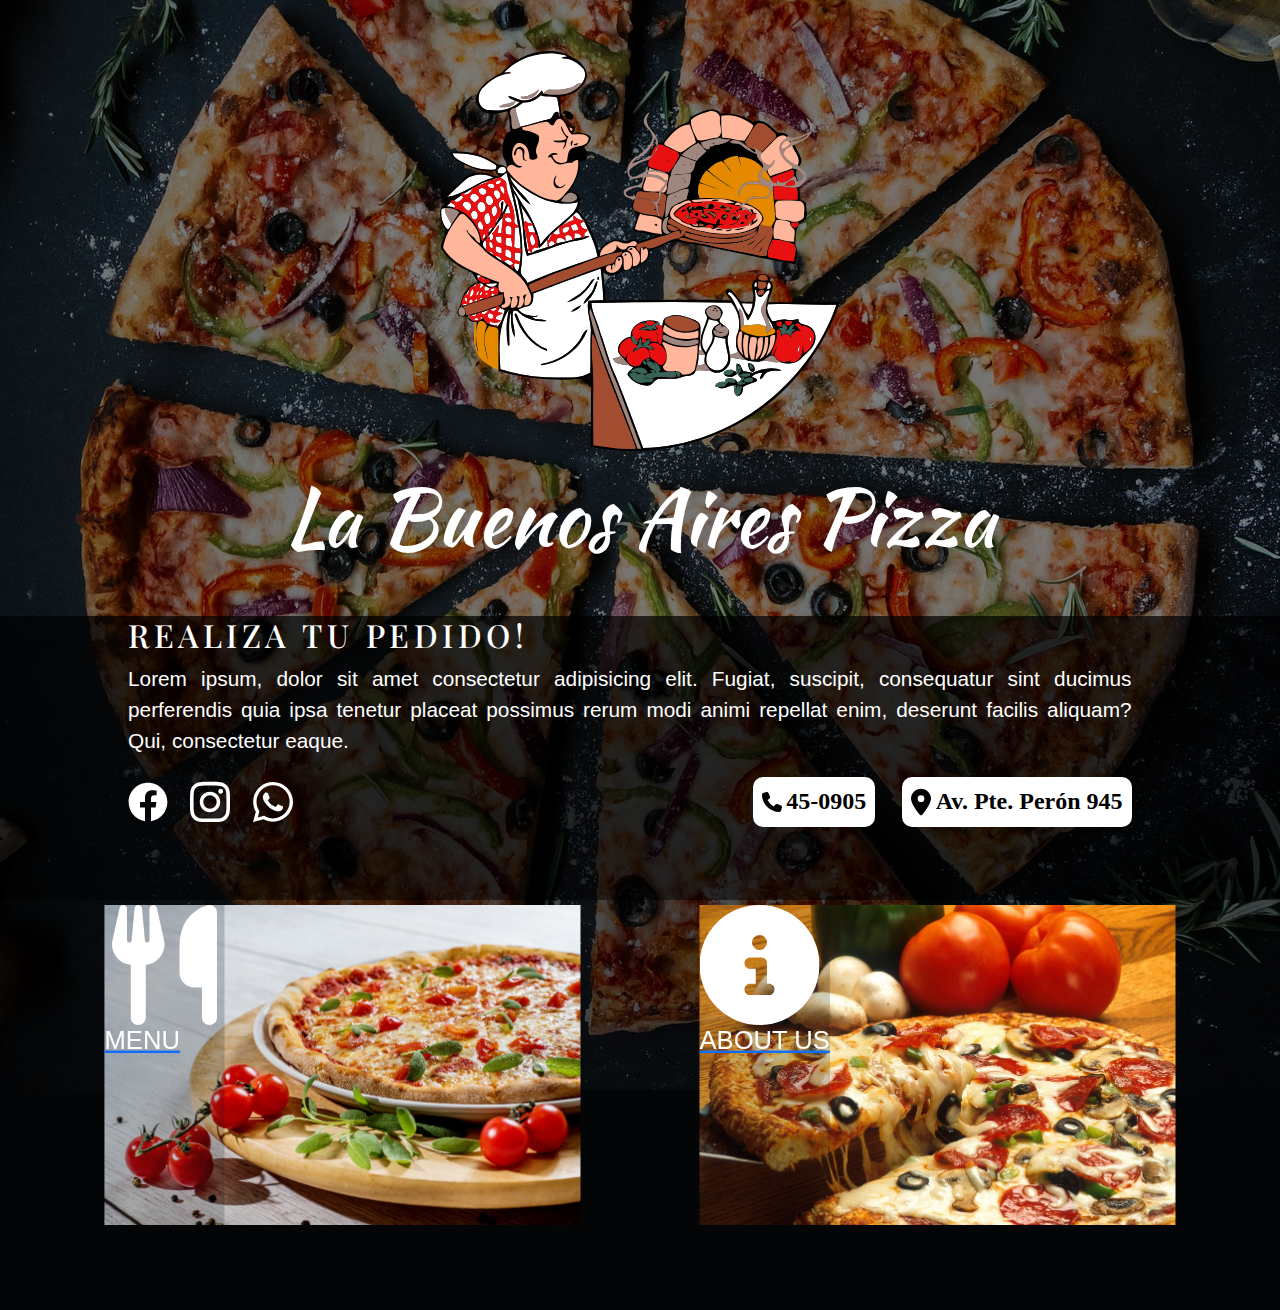
==== commit d9ba6249: "Update index.html" ====
--- a/index.html
+++ b/index.html
@@ -27,7 +27,7 @@
             <div class="section">
                 <div class="contUp">
                     <div class="infoCont">
-                        <h1>REALIZÁ TU PEDIDO!</h1>
+                        <h1>REALIZA TU PEDIDO!</h1>
                         <p>Lorem ipsum, dolor sit amet consectetur adipisicing elit. Fugiat, suscipit, consequatur sint ducimus perferendis quia ipsa tenetur placeat possimus rerum modi animi repellat enim, deserunt facilis aliquam? Qui, consectetur eaque.</p>
                     </div>
                     <div class="social">
@@ -50,18 +50,18 @@
                 </div>
 
                 <div class="contDown">
-                    <a href="./pages/menu.html" class="linkCont menuIconCont">
-                        <div class="backgroundOpacity">
+                    <div class="linkCont menuIconCont">
+                        <a href="./pages/menu.html" class="backgroundOpacity">
                             <img src="./imgs/menu.svg" alt="menuImg" class="widgetDownIcon">
                             <h3 class="widgetDownText">MENU</h3>
-                        </div>
-                    </a>
-                    <a href="./index.html" class="linkCont aboutIconCont">
-                        <div class="backgroundOpacity">
+                        </a>
+                    </div>
+                    <div class="linkCont aboutIconCont">
+                        <a href="./index.html" class="backgroundOpacity">
                             <img src="./imgs/aboutUs.svg" alt="aboutUs" class="widgetDownIcon">
                             <h3 class="widgetDownText">ABOUT US</h3>
-                        </div>
-                    </a>
+                        </a>
+                    </div>
                 </div>
 
             </div>
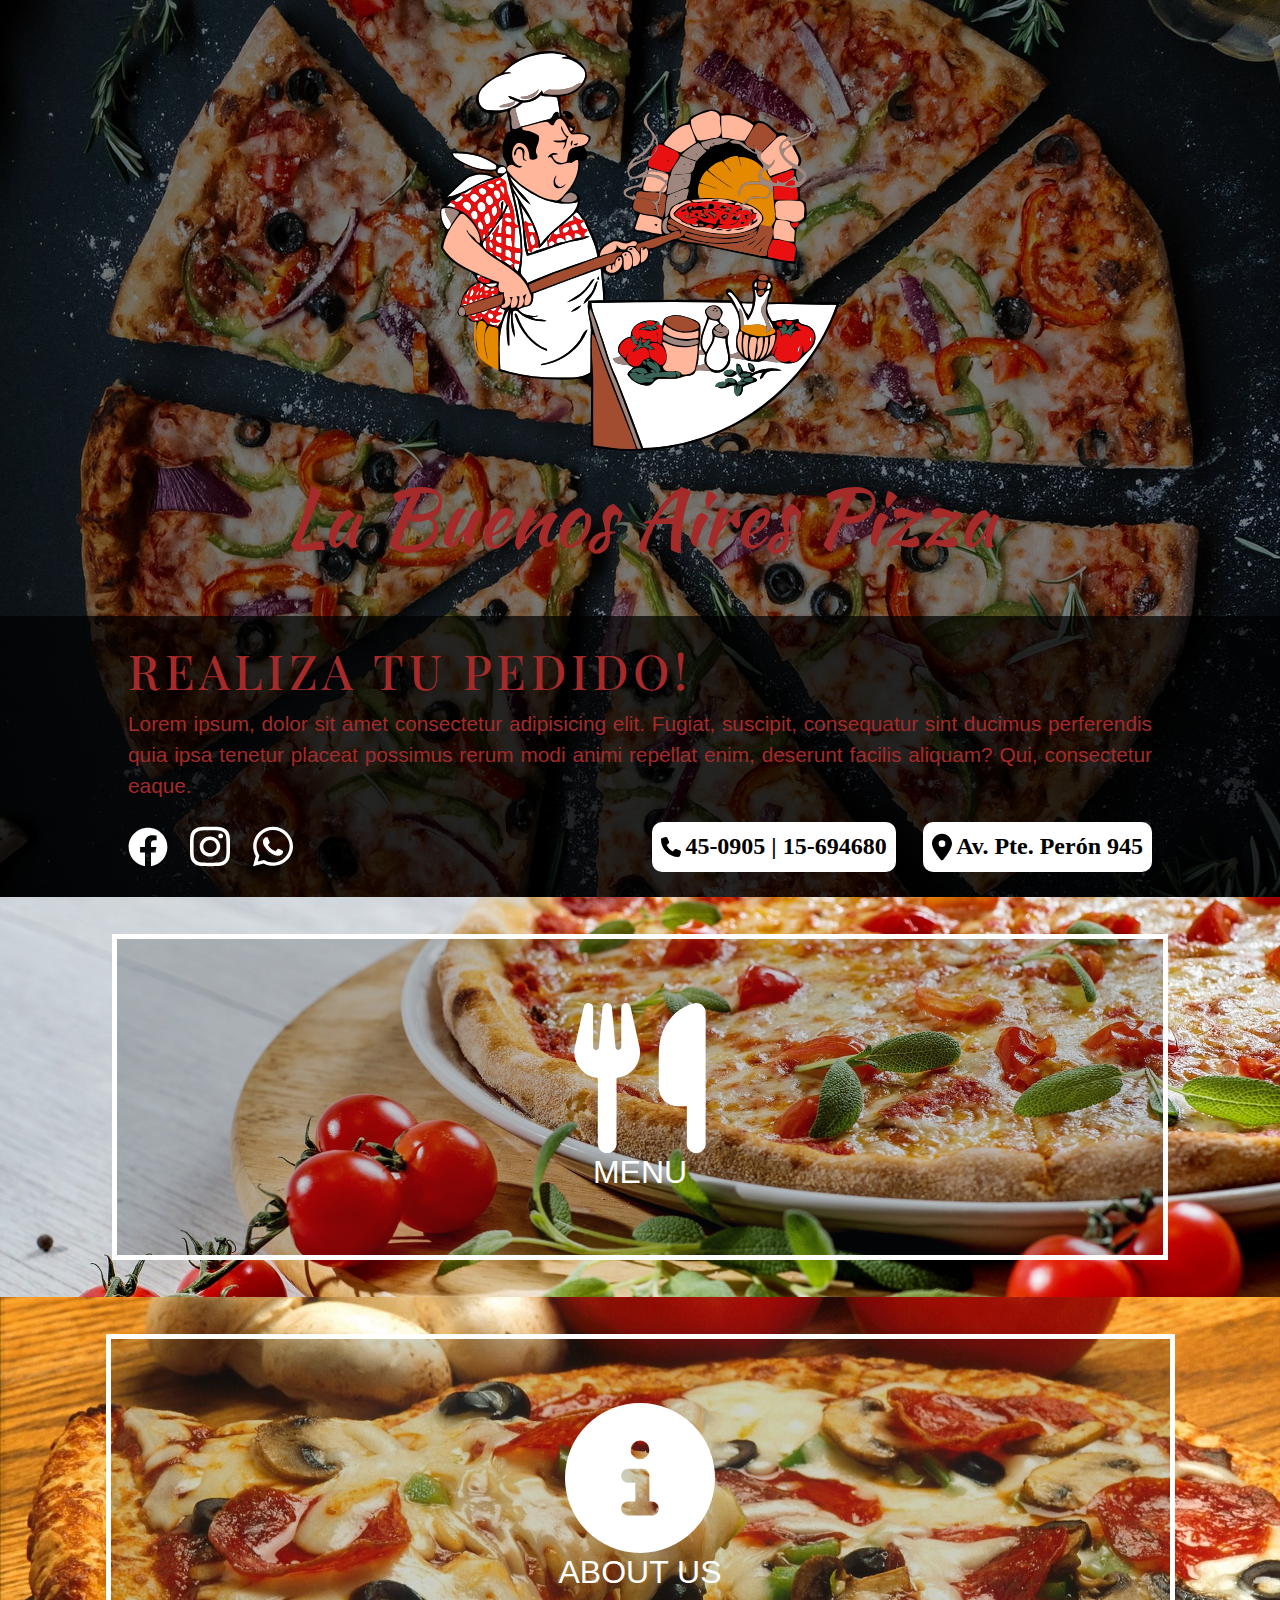
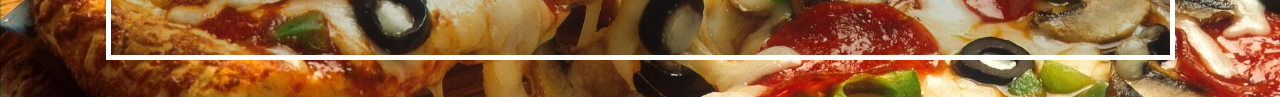
==== commit 8aace631: "Update index.html" ====
--- a/index.html
+++ b/index.html
@@ -39,7 +39,7 @@
                         <div class="allWidgetCont">
                             <div class="widgetCont phoneCont grow">
                                 <img src="./imgs/phone.svg" alt="maps" class="widgetIcon">
-                                <h3 class="widgetText">45-0905</h3>
+                                <h3 class="widgetText">45-0905 | 15-694680</h3>
                             </div>
                             <div class="widgetCont grow">
                                 <img src="./imgs/maps.svg" alt="maps" class="widgetIcon">
--- a/style.css
+++ b/style.css
@@ -7,13 +7,13 @@
 * {
     user-select: none;
     -webkit-user-drag: none;
-    transition: all .3s;
+    transition: all .2s;
 }
 html, body {
     background-color: #0c1318;
     background-image: url(./imgs/pizzaBackground.jpg);
+    background-repeat: no-repeat;
     background-size: auto;
-    background-repeat: no-repeat;
     background-position: center;
     background-attachment: fixed;
     height:100%;
@@ -22,14 +22,14 @@
     font-family:'Segoe UI', Tahoma, Geneva, Verdana, sans-serif;
     color: white;
 }
-
+/*--------------------------------*/
+.opacity {
+    background: rgba(0, 0, 0, 0.5);
+}
 .opacity2 {
     background: rgba(0, 0, 0, 0.703);
 }
-.opacity {
-    background: rgba(0, 0, 0, 0.5);
-}
-
+/*--------------------------------*/
 .grow {
     transition: all .2s ease-in-out;
 }
@@ -37,14 +37,13 @@
     transform: scale(1.2);
     z-index: 1;
 }
-
+/*--------------------------------*/
 .contMain {
-    height:100%;
-    margin:0;
-    position: relative;
     display: flex;
     flex-direction: column;
 }
+/*--------------------------------*/
+/*--------------------------------*/
 /*--------------------------------*/
 /*--------------------------------*/
 /*--------------------------------*/
@@ -63,7 +62,6 @@
     margin-top: 2vh;
 
     font-size: 5em;
-    color: white;
     font-family: 'Kaushan Script', cursive;
     text-align: center;
 }
@@ -86,7 +84,7 @@
 /*--------------------------------*/
 .contUp {
     max-width: 80%;
-    margin: auto;
+    margin: 2% auto;
 }
 /*--------------------------------*/
 .infoCont h1 {
@@ -100,7 +98,7 @@
 }
 /*--------------------------------*/
 .social {
-    margin: 2% auto;
+    margin: 2% auto 0;
     display: flex;
     align-items: center;
     justify-content: space-between;
@@ -151,10 +149,10 @@
 }
 /*--------------------------------*/
 .linkCont {
-    text-decoration: none;
     width: 100%;
     height: 400px;
     display: flex;
+    flex-direction: row;
 }
 .linkCont h3 {
     color: white;
@@ -172,11 +170,12 @@
     background-size: cover;
     background-position: center;
 }
-.menuIconCont div, .aboutIconCont div {
+.menuIconCont a, .aboutIconCont a {
     margin: auto;
     text-align: center;
     border: 5px solid white;
     padding: 7% 35%;
+    text-decoration: none;
 }
 /*--------------------------------*/
 .widgetDownIcon {
@@ -195,60 +194,62 @@
 .backgroundOpacity:hover {
     background: rgba(12, 19, 24, 0.6);
 }
-
-
-/*--------------------------------*/
-/*--------------------------------*/
-/*--------------------------------*/
-/*--------------------------------*/
-/*--------------------------------*/
-/*--------------------------------*/
-/*--------------------------------*/
-/*--------------------------------*/
-/*--------------------------------*/
-
-.contMenu {
-    max-width: 80%;
-    margin: auto;
-    display: flex;
-    flex-direction: column;
-}
-
-.hero {
-    display: flex;
-    justify-content: space-between;
-}
-.contMenuTitle {
-    width: max-content;
-    margin: 2vh 0;
-    padding: 0 2vh;
-    border-radius: 15px;
-}
-.menuTitle {
-    color: white;
-    filter: drop-shadow(5px 5px #686868);
-    font-size: 7em;
-    font-family: 'Playfair Display', serif;
-    font-weight: 900;
-}
-
-.contHomeTitle {
-    width: max-content;
-    margin: auto 0;
-    padding: 0 2vh;
-    border-radius: 15px;
-}
-.homeTitle {
-    color: white;
-    filter: drop-shadow(5px 5px #686868);
-    font-family: 'Playfair Display', serif;
-    font-weight: 900;
-    font-size: 3em;
-}
-.homeTitle a {
-    text-decoration: none;
-    color: white;
-}
+/*--------------------------------*/
+/*--------------------------------*/
+/*--------------------------------*/
+/*--------------------------------*/
+/*--------------------------------*/
+@media (max-width: 1440px) { /*-LAPTOP L-*/
+    * {
+        color: brown;
+    }
+    /*--------------------------------*/
+    /*--------------------------------*/
+    /*--------------------------------*/
+    .contDown {
+        flex-direction: column;
+    }
+    .menuIconCont a, .aboutIconCont a {
+        padding: 5% 35%;
+    }
+}
+@media (max-width: 768px) { /*-TABLET-*/
+    * {
+        color: violet;
+    }
+    /*--------------------------------*/
+    /*--------------------------------*/
+    /*--------------------------------*/
+    .infoCont h1 {
+        font-size: 2.3em;
+    }
+    /*--------------------------------*/
+    .socialCont {
+        display: flex;
+        flex-direction: column;
+    }
+    /*--------------------------------*/
+    .menuIconCont a, .aboutIconCont a {
+        padding: 5% 25%;
+    }
+    /*--------------------------------*/
+}
+@media (max-width: 500px) { /*-MOBILE L-*/
+    * {
+        color: burlywood;
+    }
+    /*--------------------------------*/
+    /*--------------------------------*/
+    /*--------------------------------*/
+    .infoCont h1 {
+        font-size: 3em;
+    }
+    /*--------------------------------*/
+}
+
+
+
+
 
 /*
 font-family: 'Caveat', cursive;
@@ -256,112 +257,6 @@
 font-family: 'Playfair Display', serif;
 font-family: 'Satisfy', cursive;
 font-family: 'Yellowtail', cursive;
-*/
-/*--------------------------------*/
-
-.contAllPizzaWidget {
-    margin: auto;
-    width: 100%;
-    display: flex;
-    flex-direction: column;
-    margin-bottom: 2vh;
-    border-radius: 15px;
-}
-.contAllPizzaWidget .row {
-    margin: 0;
-    padding: 0;
-}
-
-/*--------------------------------*/
-.contWidgetTitle {
-    margin: auto;
-    display: flex;
-    flex-direction: row;
-    padding: 0;
-}
-.contWidgetTitle .col {
-    padding: 0;
-    margin: 0;
-}
-.whiteLine {
-    border-bottom: 1px solid white;
-}
-.widgetTitle {
-    margin: 0;
-    font-family: 'Kaushan Script', cursive;
-    color: #ffffff;
-    filter: drop-shadow(5px 5px #00780c);
-    font-size: 10em;
-}
-.imgWidget {
-    margin: auto;
-    width: 100%;
-    height: 200px;
-    background-color: #0c1318;
-    background-image: url(./imgs/pizzaListOne.jpg);
-    background-size: cover;
-    background-repeat: no-repeat;
-    background-position: center;
-    background-attachment: scroll;
-
-    border-radius: 15px;
-    border-bottom-left-radius: 0;
-    border-top-left-radius: 0;
-
-}
-
-/*--------------------------------*/
-
-.textWidget {
-    margin: 0;
-    color: white;
-    font-family: 'Playfair Display', serif;
-    font-size: 1.8em;
-    letter-spacing: .1vh;
-    width: max-content;
-}
-
-.textWidgetPrice{
-    margin: 0;
-    color: white;
-    font-family: 'Playfair Display', serif;
-    font-size: 1.8em;
-    letter-spacing: .1vh;
-}
-
-.leftMenuWidget {
-    margin: 0;
-    padding: 2vh;
-    display: flex;
-    justify-content: space-between;
-}
-.rightMenuWidget {
-    margin: 0;
-    padding: 2vh;
-    display: flex;
-    justify-content: space-between;
-}
-
-@media (max-width: 1460px) {
-    .menuWidgetsCont{
-        display: flex;
-        flex-direction: column;
-    }
-    .leftMenuWidget {
-        border-bottom: 1px solid white;
-    }
-} 
-@media (max-width: 1200px) {
-    .widgetTitle {
-        margin: auto;
-        padding: auto;
-        font-size: 8em;
-    }
-    .contWidgetTitle {
-        margin: auto;
-    }
-} 
-
 
 
 @media (max-width: 1600px) {
@@ -381,7 +276,6 @@
         white-space: nowrap;
     }
 }
-
 @media (max-width: 1400px) {
     .contDown {
         max-width: 100%;
@@ -405,7 +299,6 @@
         transform: scale(.8);
     }
 }
-
 @media (max-width: 1000px) {
     body {
         height: max-content;
@@ -446,7 +339,6 @@
         filter: none;
     }
 }
-
 @media (max-width: 740px) {
     .brandCont {
         transform: scale(.8);
@@ -491,7 +383,6 @@
         margin: auto;
     }
 }
-
 @media (max-width: 550px) {
     .leftContent h1 {
         font-size: 3em;
@@ -509,7 +400,6 @@
     }
     
 }
-
 @media (max-width: 440px) {
     .allWidgetCont {
         flex-direction: column;
@@ -523,16 +413,4 @@
     }
 }
 
-
-/*
-font-family: 'Caveat', cursive;
-font-family: 'Kaushan Script', cursive;
-font-family: 'Playfair Display', serif;
-font-family: 'Satisfy', cursive;
-font-family: 'Yellowtail', cursive;
 */
-
-/*--------------------------------*/
-
-
-/*--------------------------------*/
